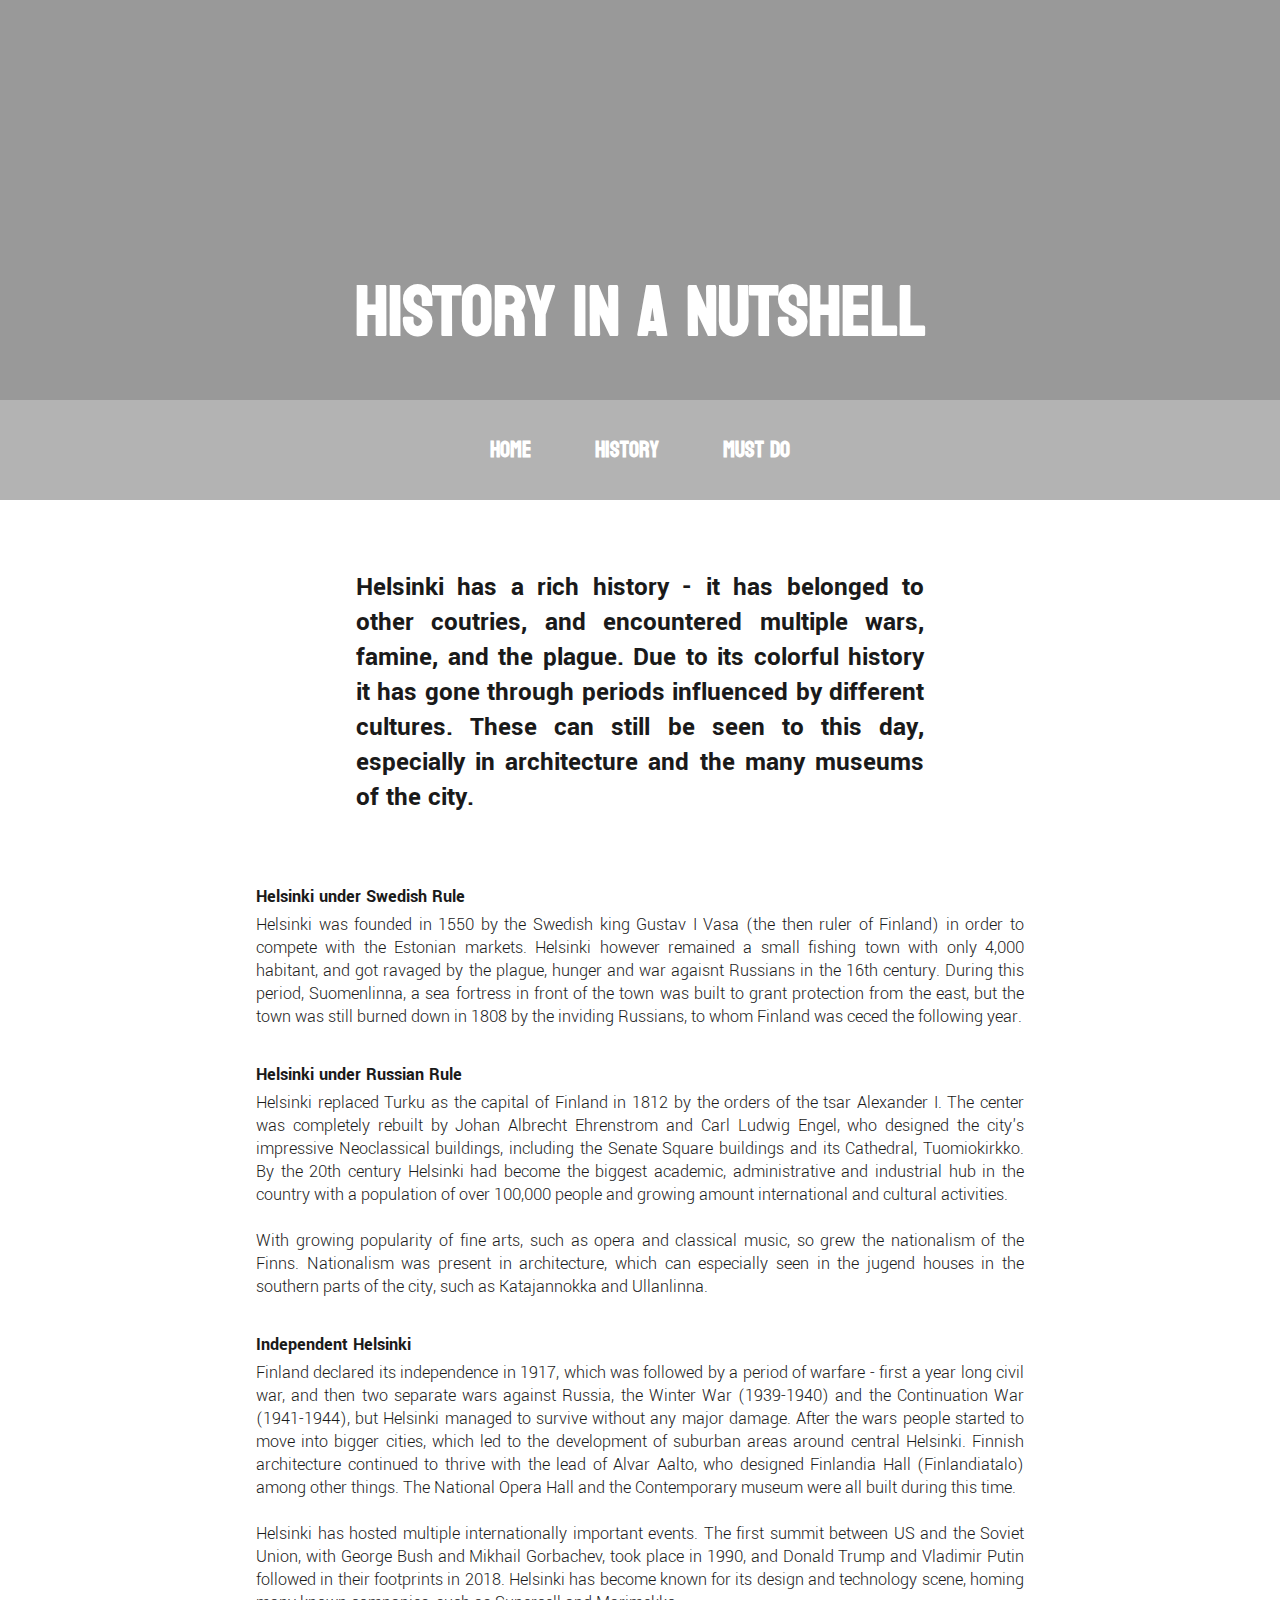
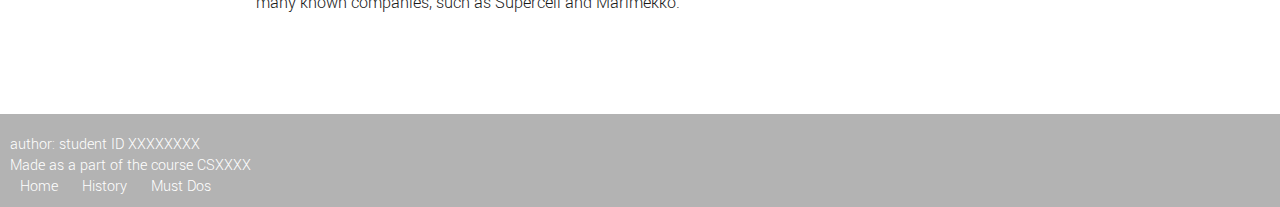
==== helHistory.html @ fdca02e2 "initial commit" ====
<!DOCTYPE html>
<html lang="en">
<head>
    <meta charset="UTF-8">
    <meta http-equiv="X-UA-Compatible" content="IE=edge">
    <meta name="viewport" content="width=device-width, initial-scale=1.0">
    <title>History of Helsinki</title>
    <link rel="stylesheet" type="text/css" href="style.css">
    <link href="https://fonts.googleapis.com/css2?family=Koulen&family=Prompt:wght@600&family=Yantramanav:wght@100;300;500&display=swap" rel="stylesheet">
</head>

<body>
    <section class="historyBanner">
       <div class="banner-text">
           <h1>History in a Nutshell</h1>
       </div>
    </section>

    <nav class="navbar">
        <ul>
            <li><a href="" target="_blank">Home</a></li>
            <li><a href="" target="_blank">History</a></li>
            <li><a href="" target="_blank">Must Do</a></li>
        </ul>
    </nav>

    <!-------- Main Content -------->
    <section class="historyPageContent">

        <div id="intro">
            <h2>Helsinki has a rich history - it has belonged to other coutries, and encountered multiple 
                wars, famine, and the plague. Due to its colorful history it has gone through periods influenced by
                different cultures. These can still be seen to this day, especially in architecture and the many museums 
                of the city.  
            </h2>
        </div>
    
        <div id="swedishRule">
            <h4> Helsinki under Swedish Rule </h4>
                <p> Helsinki was founded in 1550 by the Swedish king Gustav I Vasa (the then ruler of Finland) in order to 
            compete with the Estonian markets. Helsinki however remained a small fishing town with only 4,000 habitant, 
            and got ravaged by the plague, hunger and war agaisnt Russians in the 16th century. During this period, Suomenlinna, a sea fortress 
            in front of the town was built to grant protection from the east, but the town was still burned down in 1808 by the inviding Russians,
                to whom Finland was ceced the following year.</p>
        </div>
        <div id="russianRule">
            <h4>Helsinki under Russian Rule</h4>
                <p>Helsinki replaced Turku as the capital of Finland in 1812 by the orders of the tsar Alexander I. The center was completely rebuilt
            by Johan Albrecht Ehrenstrom and Carl Ludwig Engel, who designed the city's impressive Neoclassical buildings, including the 
            Senate Square buildings and its Cathedral, Tuomiokirkko. By the 20th century Helsinki had become the biggest academic, 
            administrative and industrial hub in the country with a population of over 100,000 people and growing amount international and cultural 
            activities. 
                <br> 
                <br>
            With growing popularity of fine arts, such as opera and classical music, so grew the nationalism of the Finns. Nationalism was
            present in architecture, which can especially seen in the jugend houses in the southern parts of the city, such as Katajannokka and
            Ullanlinna.</p>
        </div>
            
            <!-- picture of Tuomiokirkko-->
        <div id="independency">
            <h4>Independent Helsinki</h4>
                <p>Finland declared its independence in 1917, which was followed by a period of warfare - first a year long civil war, and then two
                separate wars against Russia, the Winter War (1939-1940) and the Continuation War (1941-1944), but Helsinki managed to survive without 
                any major damage. After the wars people started to move into bigger cities, which led to the development of suburban areas around central 
                Helsinki. Finnish architecture continued to thrive with the lead of Alvar Aalto, who designed Finlandia Hall (Finlandiatalo) among other 
                things. The National Opera Hall and the Contemporary museum were all built during this time. </p>
                    <br>
                <p>Helsinki has hosted multiple internationally important events. The first summit between US and the Soviet Union, with George Bush
                and Mikhail Gorbachev, took place in 1990, and Donald Trump and Vladimir Putin followed in their footprints in 2018. Helsinki has 
                become known for its design and technology scene, homing many known companies, such as Supercell and Marimekko. 
                </p>
        </div>
    </section>

    <footer>
        <p>author: student ID XXXXXXXX</p>
        <p>Made as a part of the course CSXXXX</p>

        <ul>
            <li><a href="#">Home</a></li>
            <li><a href="#">History</a></li>
            <li><a href="#">Must Dos</a></li>
    </footer>

</body>
</html>
---- style.css ----
* {
    margin: 0;
    padding: 0;

}
/* ------- BANNERS -------- */
/* --Index banner -- */
.banner {
    background: rgba(0, 0, 0, .40) url(resources/Virtual-Helsinki.jpeg);
    background-blend-mode: darken;
    background-size: cover;
    width: 100%;
    background-position: center;
    height: 650px;
}

/* -- History banner -- */
.historyBanner {
    background: rgba(0, 0, 0, .40) url(resources/oldHki.jpeg);
    background-blend-mode: darken;
    background-size: cover;
    width: 100%;
    background-position: center;
    height: 400px;  
    text-align: center;
}


.banner-text {
    color:#fff;
    text-align: center;
    padding: 250px;
}
.banner h1,
.historyBanner h1 {
    font-family: 'Koulen', sans-serif;
    font-size: 70px;
    color: #fff;
}
.banner h2 {
    font-family:'Prompt', sans-serif;;
    font-size: 25px;
    font-weight: bold;
    color: #fff;
}


/* ------- NAVIGATION BAR ------- */
.navbar {
    background-color: #b3b3b3;
    position: sticky;
    position: -webkit-sticky;
    width: 100%;
    top: 0;
    z-index: 1;
    text-align: center;    
}
 .navbar li {
    display: inline-block;
    font-family: 'Koulen', sans-serif;
    font-weight: 900;
    font-size: 22px;
    padding: 30px 0;
    color: #fff;
}
.navbar a {
     text-decoration: none;
     line-height: 30px;
     padding: 30px;
     color:#fff;
 }
 .navbar a:hover {
     background-color: #999999;
     transition: 0.6s;
     cursor: pointer;
 }


/* ------ index page ------ */
 .frontPageIntro  {
     width: 60%;
     margin: 0 auto;
     text-align: center;
     font-family: 'Yantramanav', sans-serif;
     font-size: 18px;
     font-weight: 300;
     color: #1a1a1a;
 }
 .frontPageIntro h3 {
     font-size: 33px;
     margin-top: 60px;
     margin-bottom: 30px;
 }
 .frontPageIntro a {
     text-decoration: none;
     color: 
 }
 .frontPageIntro a:hover {
     text-decoration: underline;
 }

.hikingImg {
    width: 70%;
    margin: 0 auto;
    margin-top: 35px;
    margin-bottom: 30px;
}
.hikingImg #nuuksio {
    width: 100%;
    height: auto;
}

#intro2 {
     margin-bottom: 20px;
 }

/* ------ Index page: find out more button ------ */

#findOutBtn {
    margin-top: 20px;
    margin-bottom: 40px;
}
.findOutBtn {
    background-image: linear-gradient(to right, pink, lightblue);
    color: #fff;
    border-radius: 100px;
    display: inline-block;
    font-family: 'Koulen', sans-serif;
    font-size: 18px;
    padding: 10px 75px;
    text-align: center;
    text-decoration: none;
    margin-bottom: 20px;
    margin-top: 20px;
}
.findOutBtn:hover {
    border: 1px solid #1a1a1a;
}
a.findOutBtn:hover {
    text-decoration: none;
    opacity: 0.7;
    transition: 0.6s;
    color: #1a1a1a;
}

 /* ------ History Page ------ */

 .historyPageContent {
    width: 60%;
    margin: 0 auto;
    text-align: justify;
    font-family: 'Yantramanav', sans-serif;
    font-size: 18px;
    font-weight: 300;
    color: #1a1a1a;
}
#intro {
    padding: 70px 100px;
}
.historyPageContent h4 {
    padding-bottom: 5px;
}
#russianRule {
    padding-top: 35px;
}
#independency {
    padding-top: 35px;
    padding-bottom: 100px;
}

 

 /* ------ footer ------ */
 footer {
     padding-top: 20px;
     background-color: #b3b3b3;
     padding-left: 10px;
     font-family: 'Yantramanav';
     font-weight: 300;
     color: #fff;
     right: -250px;
     padding-bottom: 10px;
 }

 footer li {
    display: inline-block;
    
 }

 footer li a {
     text-decoration: none;
     padding:10px;
     color: #fff;
 }
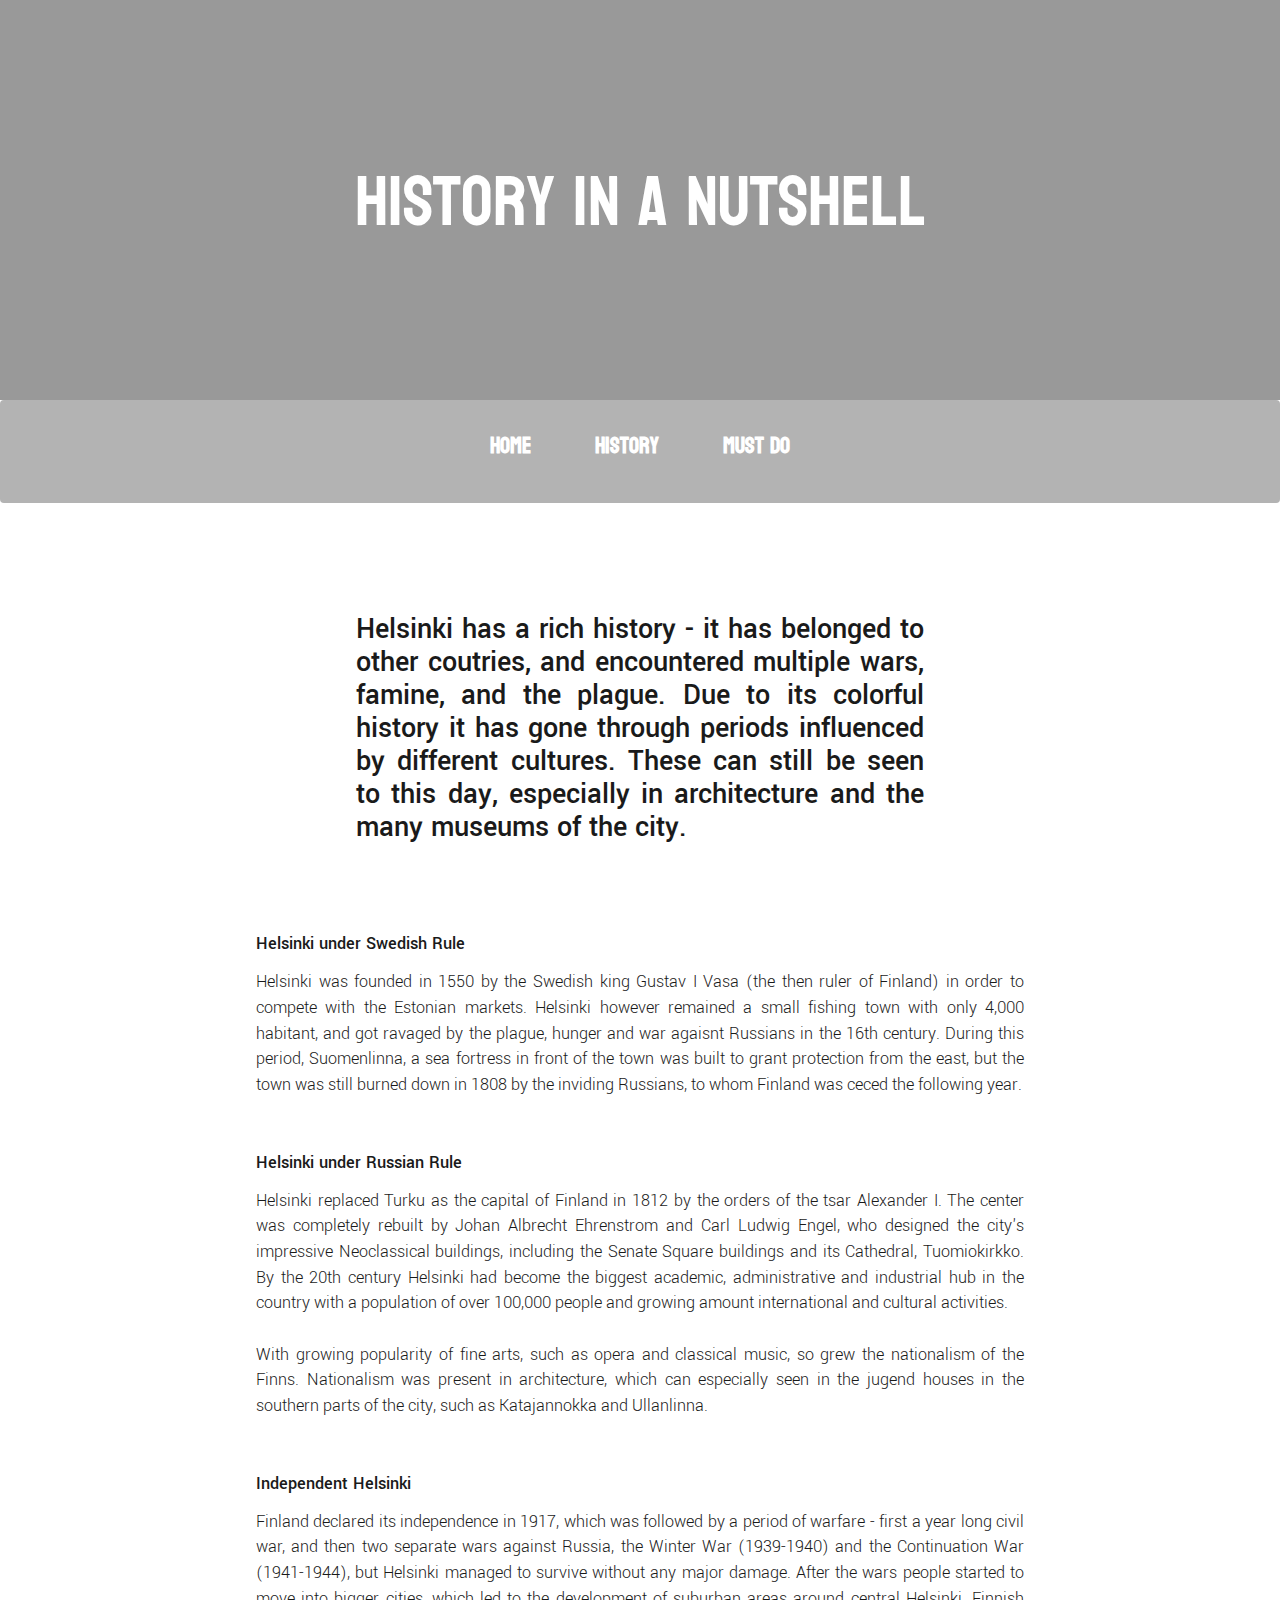
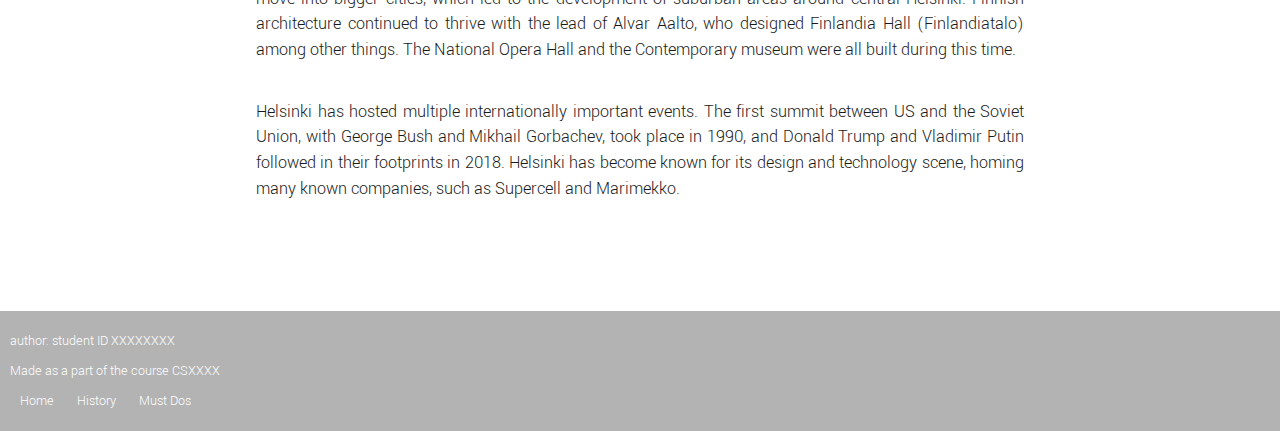
==== commit 4531bc5c: "map and bootstrap linsks added to html" ====
--- a/helHistory.html
+++ b/helHistory.html
@@ -5,13 +5,19 @@
     <meta http-equiv="X-UA-Compatible" content="IE=edge">
     <meta name="viewport" content="width=device-width, initial-scale=1.0">
     <title>History of Helsinki</title>
+    <!--CSS -->
     <link rel="stylesheet" type="text/css" href="style.css">
+    <!-- fonts -->
     <link href="https://fonts.googleapis.com/css2?family=Koulen&family=Prompt:wght@600&family=Yantramanav:wght@100;300;500&display=swap" rel="stylesheet">
+    <!-- bootstrap -->
+    <link rel="stylesheet" href="https://maxcdn.bootstrapcdn.com/bootstrap/3.4.1/css/bootstrap.min.css">
+    <script src="https://ajax.googleapis.com/ajax/libs/jquery/3.5.1/jquery.min.js"></script>
+    <script src="https://maxcdn.bootstrapcdn.com/bootstrap/3.4.1/js/bootstrap.min.js"></script>
 </head>
 
 <body>
     <section class="historyBanner">
-       <div class="banner-text">
+       <div class="banner-text" style="padding-top: 145px;">
            <h1>History in a Nutshell</h1>
        </div>
     </section>
@@ -84,4 +90,4 @@
     </footer>
 
 </body>
-</html>+</html>
--- a/style.css
+++ b/style.css
@@ -20,8 +20,8 @@
     background-blend-mode: darken;
     background-size: cover;
     width: 100%;
+    height: 400px;  
     background-position: center;
-    height: 400px;  
     text-align: center;
 }
 
@@ -29,6 +29,8 @@
 .banner-text {
     color:#fff;
     text-align: center;
+    top: 50%;
+    left: 50%;
     padding: 250px;
 }
 .banner h1,
@@ -114,6 +116,11 @@
      margin-bottom: 20px;
  }
 
+
+ .map {
+     margin-bottom: 40px;
+ }
+
 /* ------ Index page: find out more button ------ */
 
 #findOutBtn {
@@ -169,6 +176,9 @@
 }
 
  
+
+
+
 
  /* ------ footer ------ */
  footer {
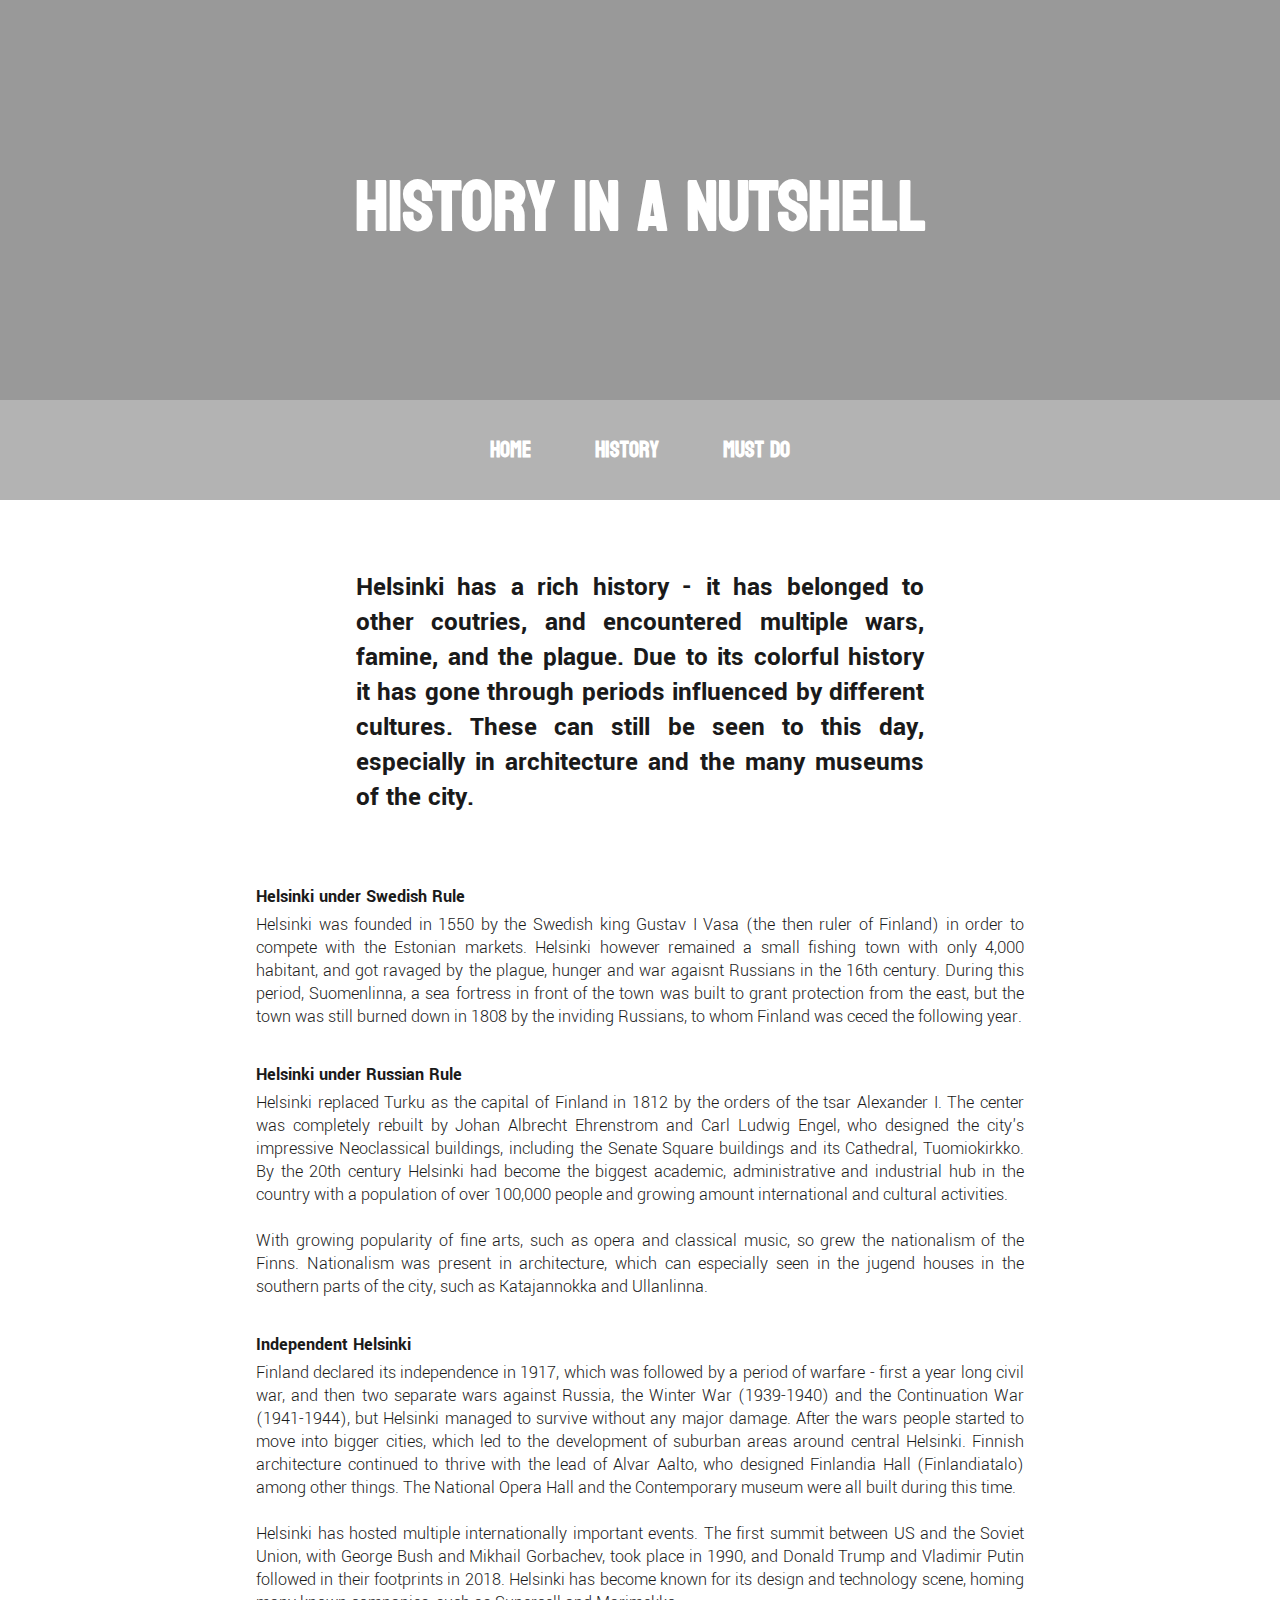
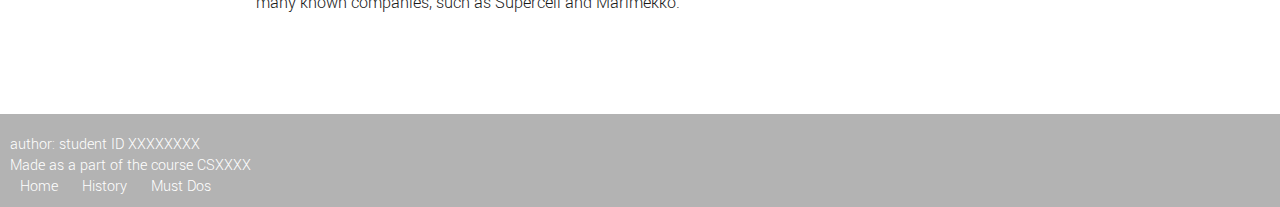
==== commit b8e2ca7f: "bootstrap removed, some changes to the outlay" ====
--- a/helHistory.html
+++ b/helHistory.html
@@ -9,10 +9,7 @@
     <link rel="stylesheet" type="text/css" href="style.css">
     <!-- fonts -->
     <link href="https://fonts.googleapis.com/css2?family=Koulen&family=Prompt:wght@600&family=Yantramanav:wght@100;300;500&display=swap" rel="stylesheet">
-    <!-- bootstrap -->
-    <link rel="stylesheet" href="https://maxcdn.bootstrapcdn.com/bootstrap/3.4.1/css/bootstrap.min.css">
-    <script src="https://ajax.googleapis.com/ajax/libs/jquery/3.5.1/jquery.min.js"></script>
-    <script src="https://maxcdn.bootstrapcdn.com/bootstrap/3.4.1/js/bootstrap.min.js"></script>
+   
 </head>
 
 <body>
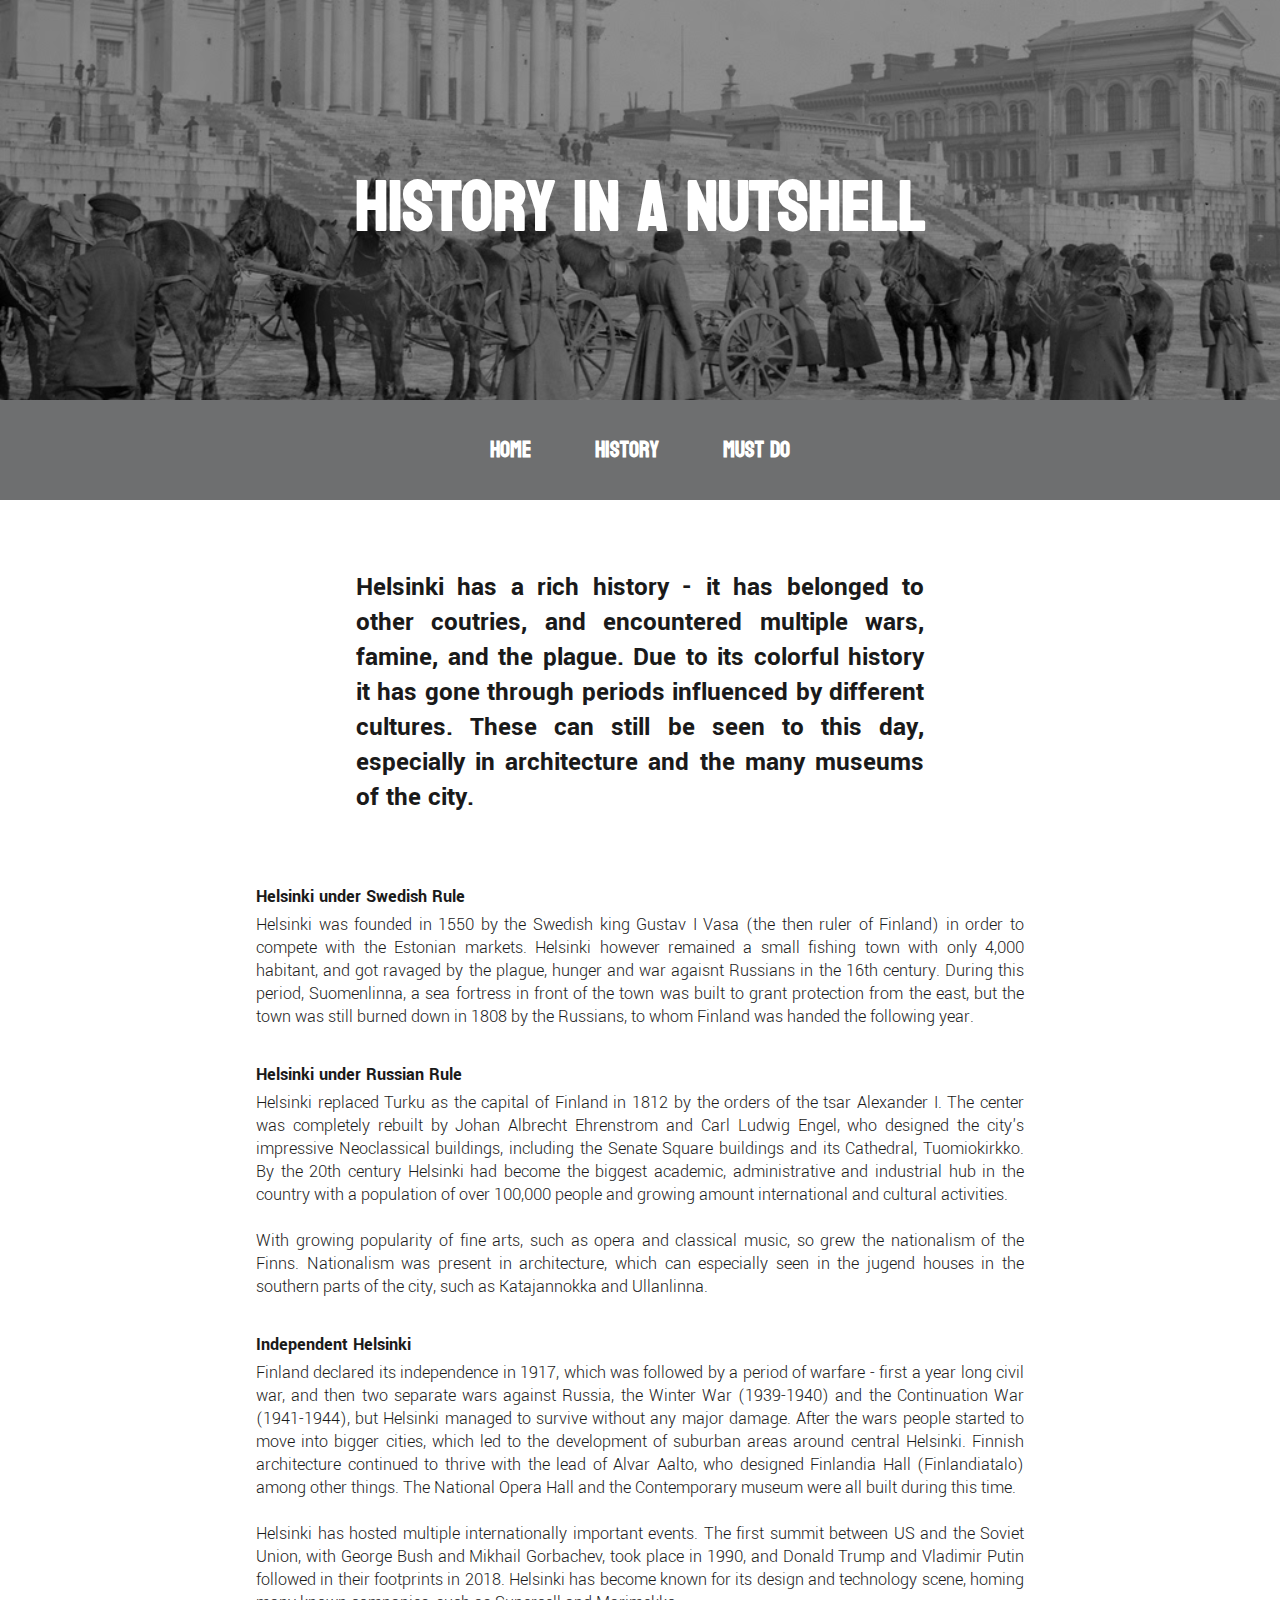
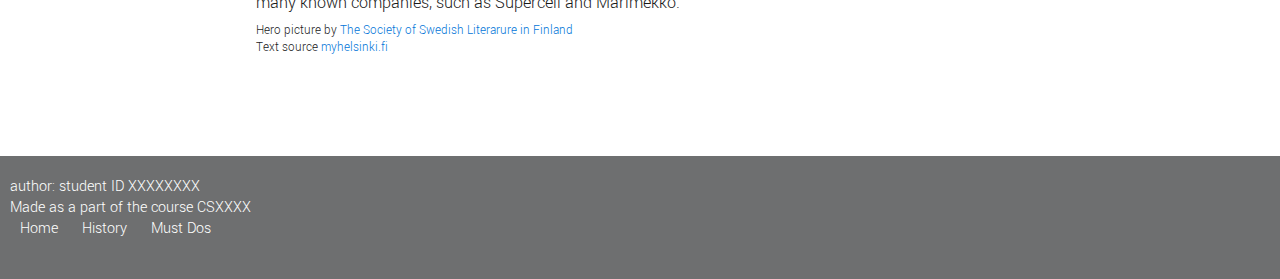
==== commit 86338cb4: "final touches before turning the assesment in" ====
--- a/helHistory.html
+++ b/helHistory.html
@@ -9,7 +9,7 @@
     <link rel="stylesheet" type="text/css" href="style.css">
     <!-- fonts -->
     <link href="https://fonts.googleapis.com/css2?family=Koulen&family=Prompt:wght@600&family=Yantramanav:wght@100;300;500&display=swap" rel="stylesheet">
-   
+
 </head>
 
 <body>
@@ -21,9 +21,9 @@
 
     <nav class="navbar">
         <ul>
-            <li><a href="" target="_blank">Home</a></li>
-            <li><a href="" target="_blank">History</a></li>
-            <li><a href="" target="_blank">Must Do</a></li>
+            <li><a href="index.html">Home</a></li>
+            <li><a href="helHistory.html">History</a></li>
+            <li><a href="visitHel.html">Must Do</a></li>
         </ul>
     </nav>
 
@@ -43,8 +43,8 @@
                 <p> Helsinki was founded in 1550 by the Swedish king Gustav I Vasa (the then ruler of Finland) in order to 
             compete with the Estonian markets. Helsinki however remained a small fishing town with only 4,000 habitant, 
             and got ravaged by the plague, hunger and war agaisnt Russians in the 16th century. During this period, Suomenlinna, a sea fortress 
-            in front of the town was built to grant protection from the east, but the town was still burned down in 1808 by the inviding Russians,
-                to whom Finland was ceced the following year.</p>
+            in front of the town was built to grant protection from the east, but the town was still burned down in 1808 by the Russians,
+                to whom Finland was handed the following year.</p>
         </div>
         <div id="russianRule">
             <h4>Helsinki under Russian Rule</h4>
@@ -74,6 +74,11 @@
                 become known for its design and technology scene, homing many known companies, such as Supercell and Marimekko. 
                 </p>
         </div>
+
+        <div class="bannerCopyright">
+            <p>Hero picture by <a href="https://www.flickr.com/photos/slsarkiva/7928867324/" target="_blank">The Society of Swedish Literarure in Finland</a></p>
+            <p>Text source <a href="https://www.myhelsinki.fi/fi/info/helsingin-historia-p%C3%A4hkin%C3%A4nkuoressa" target="_blank">myhelsinki.fi</a></p>
+        </div>
     </section>
 
     <footer>
@@ -84,7 +89,7 @@
             <li><a href="#">Home</a></li>
             <li><a href="#">History</a></li>
             <li><a href="#">Must Dos</a></li>
-    </footer>
+    <footer>
 
 </body>
 </html>
--- a/style.css
+++ b/style.css
@@ -3,6 +3,7 @@
     padding: 0;
 
 }
+
 /* ------- BANNERS -------- */
 /* --Index banner -- */
 .banner {
@@ -25,16 +26,26 @@
     text-align: center;
 }
 
+/* -- Visit banner -- */
+.visitBanner {
+    background: rgba(0, 0, 0, .20) url(resources/varun-sharma-GFlDG_HPlBo-unsplash.jpg);
+    background-blend-mode: darken;
+    background-size: cover;
+    width: 100%;
+    height: 400px;  
+    background-position: center;
+    text-align: center;
+}
 
 .banner-text {
     color:#fff;
     text-align: center;
-    top: 50%;
-    left: 50%;
-    padding: 250px;
+    padding-top: 250px
+
 }
 .banner h1,
-.historyBanner h1 {
+.historyBanner h1,
+.visitBanner h1 {
     font-family: 'Koulen', sans-serif;
     font-size: 70px;
     color: #fff;
@@ -47,9 +58,12 @@
 }
 
 
+
+
 /* ------- NAVIGATION BAR ------- */
-.navbar {
-    background-color: #b3b3b3;
+.navbar,
+.navbar2 {
+    background-color: #6e6f70;
     position: sticky;
     position: -webkit-sticky;
     width: 100%;
@@ -57,7 +71,8 @@
     z-index: 1;
     text-align: center;    
 }
- .navbar li {
+ .navbar li,
+ .navbar2 li {
     display: inline-block;
     font-family: 'Koulen', sans-serif;
     font-weight: 900;
@@ -71,24 +86,36 @@
      padding: 30px;
      color:#fff;
  }
- .navbar a:hover {
+ .navbar a:hover,
+ .navbar2 a:hover {
      background-color: #999999;
      transition: 0.6s;
      cursor: pointer;
  }
 
-
+ /* ----- visit Hki navbar mods ------ */
+ 
+.navbar2 a {
+     text-decoration: none;
+     line-height: 30px;
+     padding: 26px;
+     color:#fff;
+ }
+ 
+
+/* ----- PAGE CONTENTS ------ */
 /* ------ index page ------ */
  .frontPageIntro  {
      width: 60%;
      margin: 0 auto;
-     text-align: center;
+     text-align: justify;
      font-family: 'Yantramanav', sans-serif;
      font-size: 18px;
      font-weight: 300;
      color: #1a1a1a;
  }
  .frontPageIntro h3 {
+     text-align: center;
      font-size: 33px;
      margin-top: 60px;
      margin-bottom: 30px;
@@ -111,24 +138,32 @@
     width: 100%;
     height: auto;
 }
-
-#intro2 {
+.photoInfo {
+    padding: 0;
+}
+
+ .map-text {
      margin-bottom: 20px;
  }
-
-
+ .mapBox {
+    margin-bottom: 10%;
+ }
+ 
  .map {
-     margin-bottom: 40px;
- }
+    margin-bottom: 40px;
+    width: 50%;
+    margin: 0 auto;
+ }
+
 
 /* ------ Index page: find out more button ------ */
-
 #findOutBtn {
-    margin-top: 20px;
+    margin-top: px;
     margin-bottom: 40px;
+    text-align: center;
 }
 .findOutBtn {
-    background-image: linear-gradient(to right, pink, lightblue);
+    background-image: linear-gradient(to right, #9a7d78, #768b98);
     color: #fff;
     border-radius: 100px;
     display: inline-block;
@@ -140,15 +175,14 @@
     margin-bottom: 20px;
     margin-top: 20px;
 }
-.findOutBtn:hover {
-    border: 1px solid #1a1a1a;
-}
+
 a.findOutBtn:hover {
     text-decoration: none;
-    opacity: 0.7;
-    transition: 0.6s;
-    color: #1a1a1a;
-}
+    opacity: 0.85;
+    transition: 0.7s;
+    color: #232324;
+}
+
 
  /* ------ History Page ------ */
 
@@ -157,7 +191,7 @@
     margin: 0 auto;
     text-align: justify;
     font-family: 'Yantramanav', sans-serif;
-    font-size: 18px;
+    font-size: 1.125rem;
     font-weight: 300;
     color: #1a1a1a;
 }
@@ -172,33 +206,144 @@
 }
 #independency {
     padding-top: 35px;
+    margin-bottom: 1%;
+}
+
+.bannerCopyright {
+    font-size: 0.8125rem;
     padding-bottom: 100px;
 }
-
+.bannerCopyright a {
+    text-decoration: none;
+    color: #0275d8
+}
+.bannerCopyright a:hover {
+    text-decoration: underline;
+}
+
+/* ------ visit page ------*/
+/* --- to do column -- */
+
+.thing1,
+.thing2,
+.thing3,
+.thing4,
+.thing5 {
+    max-width: 70%;
+    height: auto;
+    margin-left: auto;
+    margin-right: auto;
+    margin-bottom: 10%;
+}
+
+.thingDescription {
+    text-align: center;
+    font-weight: bolder;
+}
+
+.rounded {
+    max-width: 100%;
+    height: auto;
+    display: flex;
+    margin-left: auto;
+    margin-right: auto;
+    border-radius: 50%;
+  }
+
+.whatToDo{
+    margin-bottom: 5%;
+    text-align: center;
+    font-family: 'Yantramanav', sans-serif;
+}
+
+.img-text {
+    font-size: small;
+}
+
+.collapse {
+    margin-left: 3%;
+    margin-right: 3%;
+
+}
+
+
+
+/* -- to see column -- */
+
+.introToVisit {
+    margin-bottom: 9%;
+    margin-top: 3%;
+    text-align: justify;
+}
+
+.visitMainContent {
+    margin-right: 7%;
+    margin-left: 7%;
+    text-align: justify;
+}
+
+.foodBtnList {
+    margin-left: 5%;
+    align-items: center;
+}
+
+.foodStuff,
+.museumStuff,
+.saunaStuff {
+    margin-bottom: 7%;
+}
+
+#imgRight {
+    margin-left: 0%;
+}
+
+/* -- food buttons -- */
+#foodBtn {
+    margin-top: px;
+    margin-bottom: 40px;
+    text-align: center;
+}
+.foodBtn {
+    background-image: linear-gradient(to right, #bea8c5, #37659d);
+    color: #fff;
+    border-radius: 100px;
+    display: inline-block;
+    font-family: 'Koulen', sans-serif;
+    font-size: 18px;
+    padding: 10px 5%;
+    text-align: center;
+    text-decoration: none;
+    margin-bottom: 20px;
+    margin-top: 1%;
+    margin-right: 2%;
+}
+a.foodBtn:hover {
+    text-decoration: none;
+    opacity: 0.85;
+    transition: 0.7s;
+    color: #232324;
+}
+
+
+ /* ------ FOOTER ------ */
  
-
-
-
-
- /* ------ footer ------ */
- footer {
-     padding-top: 20px;
-     background-color: #b3b3b3;
-     padding-left: 10px;
-     font-family: 'Yantramanav';
-     font-weight: 300;
+footer {
+    padding-top:20px;
+    background-color: #6e6f70;
+    padding-left: 10px;
+    font-family: 'Yantramanav', sans-serif;
+    font-weight: 300;
+    color: #fff;
+    padding-bottom: 10px;
+ }
+
+footer li {
+     display: inline-block;
+ }
+
+footer li a {
+     text-decoration: none;
+     padding: 10px;
      color: #fff;
-     right: -250px;
-     padding-bottom: 10px;
- }
-
- footer li {
-    display: inline-block;
-    
- }
-
- footer li a {
-     text-decoration: none;
-     padding:10px;
-     color: #fff;
- }+     cursor: pointer;
+ }
